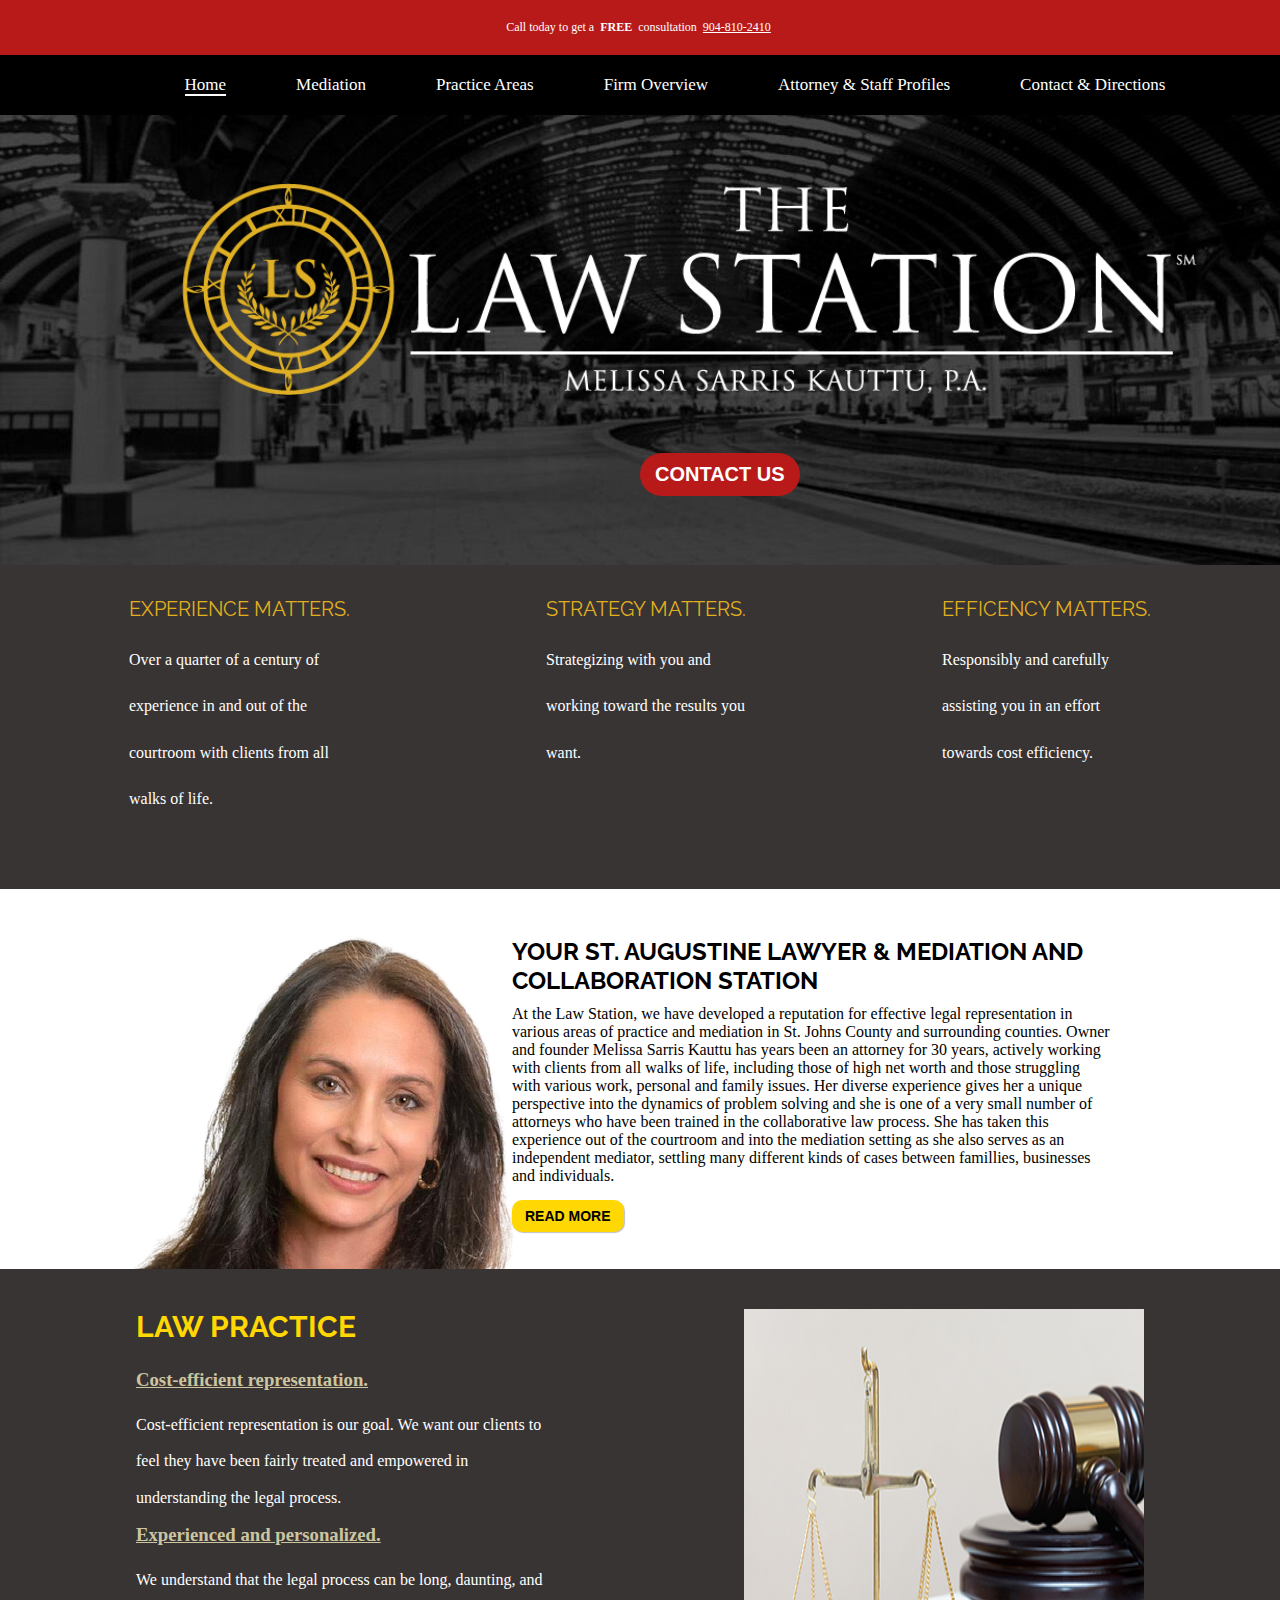
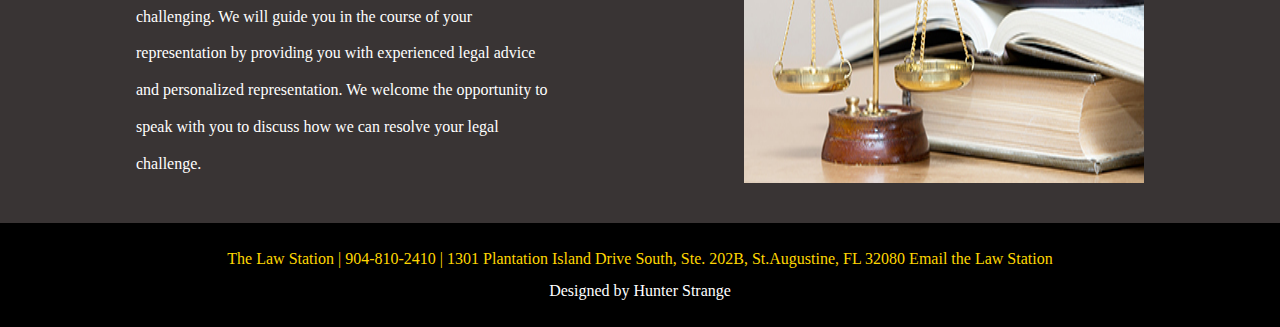
==== index.html @ b2b3263a "add items" ====
<!DOCTYPE html>
<html lang="en">
<head>
    <meta charset="UTF-8">
    <meta http-equiv="X-UA-Compatible" content="IE=edge">
    <meta name="viewport" content="width=device-width, initial-scale=1.0">
    <link rel="shortcut icon" type="image/png" href="images/logo-small.png">
    <link rel="stylesheet" href="style.css">
    <title>The Law Station | St.Augustine Lawyer</title>
</head>
<body>

    <header>
        <div class="top-message">
            <p>Call today to get a <span class="free">FREE</span> consultation <a href="tel:904-810-2410" class="number">904-810-2410</a></p>
        </div>
        <div class="toggle"></div>
        <nav class="nav-bar">
            <ul>
                <li><a href="index.html" class="active">Home</a></li>
                <li><a href="mediation.html">Mediation</a></li>
                <li class="dropdown">
                    <a href="#javascript:void(0)" class="dropbtn">Practice Areas</a>
                    <div class="dropdown-content">
                        <a href="practice-areas/business.html">Business, Estate Planning & Probate
                        </a>
                        <a href="practice-areas/collaborative.html">Collaborative Law
                        </a>
                        <a href="practice-areas/family.html">Family Law
                        </a>
                        <a href="practice-areas/criminal.html">Criminal Defense 
                        </a>
                        <a href="practice-areas/personal.html">Personal Injury
    
                        </a>
                        <a href="practice-areas/contract.html">Contracts
                        </a>
                    </div>
                </li>
                <li><a href="firm.html">Firm Overview</a></li>
                <li><a href="staff.html">Attorney & Staff Profiles</a></li>
                <li><a href="contact.html">Contact & Directions </a></li>
            </ul>
        </nav>
    </header>

    <section class="hero-section">
        <img src="images/law-sign.png" alt="Made logo" class="main-head">
        <img src="images/subpage-header.png" alt="" class="sub-head">
        <a href="contact.html" class="btn">Contact Us</a>
    </section>

    <section class="hero-cards">
        <div class="card">
            <h2>Experience matters.</h2>
            <p>Over a quarter of a century of experience in and out of the courtroom with clients from all walks of life.
            </p>
        </div>
        <div class="card">
            <h2>Strategy matters.</h2>
            <p>Strategizing with you and working toward the results you want.
            </p>
        </div>
        <div class="card">
            <h2>Efficency matters.</h2>
            <p>Responsibly and carefully assisting you in an effort towards cost efficiency.
            </p>
        </div>
    </section>

    <section class="law-about">
        <img src="images/profile.png" alt="Her profile imgage" class="law-about-img">
        <div class="law-info">
            <h2>Your St. Augustine Lawyer &  
                Mediation and collaboration Station</h2>
            <p>At the Law Station, we have developed a reputation for effective legal representation in various areas of practice and mediation in St. Johns County and surrounding counties. Owner and founder Melissa Sarris Kauttu has years been an attorney for 30 years, actively working with clients from all walks of life, including those of high net worth and those struggling with various work, personal and family issues. Her diverse experience gives her a unique perspective into the dynamics of problem solving and she is one of a very small number of attorneys who have been trained in the collaborative law process. She has taken this experience out of the courtroom and into the mediation setting as she also serves as an independent mediator, settling many different kinds of cases between famillies, businesses and individuals. </p>
            <a href="staff.html" class="more-info">Read More</a>
        </div>
    </section>

    <section class="law-practice-final">
        <div class="law-practices">
            <h2>Law Practice</h2>
            <h3>Cost-efficient representation.</h3>
            <p>Cost-efficient representation is our goal. We want our clients to feel they have been fairly treated and empowered in understanding the legal process.
            </p>
            <h3>Experienced and personalized.</h3>
            <p>We understand that the legal process can be long, daunting, and challenging. We will guide you in the course of your representation by providing you with experienced legal advice and personalized representation. 
                We welcome the opportunity to speak with you to discuss how we can resolve your legal challenge.</p>
        </div>
        <img src="images/law-practice-img.jpg" alt="stratgy img" class="law-practice-img">      
    </section>

    <footer>
        <p class="footer-first">
            The Law Station | 904-810-2410 | 1301 Plantation Island Drive South, Ste. 202B, St.Augustine, FL 32080 Email the Law Station
        </p>
        <p class="footer-last">
            Designed by Hunter Strange
        </p>
    </footer>

    <script src="script.js"></script>

</body>
</html>
---- style.css ----
/* Global items */

@import url('https://fonts.googleapis.com/css2?family=Raleway:wght@300&display=swap');

*{
    margin: 0;
    padding: 0;
    box-sizing: border-box;
}



/* Top message */



header .top-message{
    width: 100%;
    background:#B81A1A;
    color: #fff;
    text-align:center;
    font-family: 'Roboto';
    font-size: 12px;
    padding: 20px 0;
}



header .top-message .free{
    font-weight: 900;
    text-transform: uppercase;
    margin: 0 3px;
}

header .top-message .number{
    text-decoration: underline;
    margin: 0 3px;
    cursor: pointer;
    color: #fff;
}

/* Sub heading title */

.sub-heading{
    width: 100%;
    background: url('images/header-background-small-1024x198.jpg');
    height: 20px 0;
    
}

.sub-heading img{
    max-width: 900px;
    position: relative;
    left: 19%;
}




/*Navbar */

/* text-align center doesn't work for ul when flex is already there, use justify-content: center; instead */

.nav-bar{
    padding: 20px 0;
    background: #000;
    width: 100%;
    font-family: 'Roboto';
    font-size: 17px;
}

.nav-bar ul{
    display: flex;
    justify-content: center;

}

.nav-bar li{
    list-style: none;
    margin-left: 70px;
}

.nav-bar a{
    text-decoration: none;
    color: #fff;
    font-weight: 400;
}

.nav-bar a:hover, .nav-bar .active{
    border-bottom: 2px solid #fff;
}


.dropbtn {
    color: white;
    text-align: center;
    text-decoration: none;
}

.center li a:hover, .dropdown:hover .dropbtn{
    color: white;
}

li.dropdown{
    display: inline-block;
}

.dropdown-content {
    display: none;
    position: absolute;
    background-color: #000;
    min-width: 160px;
    box-shadow: 0px 8px 16px 0px rgba(0, 0, 0, 0.2);
    z-index: 1;
}

.dropdown-content a{
    color: #fff;
    padding: 12px 30px;
    text-decoration: none;
    display: block;
    text-align: left;
}

.dropdown-content a:hover {
    background-color: #333;
}

.dropdown:hover .dropdown-content{
    display: block;
}



/* Hero Section */

.hero-section{
    height: 450px;
    width: 100%;
    background: url('images/header-background.jpg');
    background-repeat: none;
    position: relative;
}
.hero-section img{
    position: absolute;
    top: 15%;
    left: 14%;
}

.hero-section .sub-head{
    display: none;
}


.hero-section .btn{
    position: absolute;
    top: 75%;
    left: 50%;
    text-decoration: none;
    background: #B81A1A;
    border-radius: 50px;
    color: #fff;
    text-transform: uppercase;
    font-weight: bold;
    text-align: center;
    padding: 10px 15px;
    font-family: Arial, Helvetica, sans-serif;
    font-size: 20px;

}


.hero-section .btn:hover{
    background: #ff0000;

}

/* Find the right font later */


/* Grid Cards */

.hero-cards{
    display: grid;
    grid-template-columns: repeat(3, 1fr);
    height: 324px;
    background: #393434;
    display: flex;
    justify-content: center;
    gap: 100px;
}

.hero-cards .card{
    margin: 1rem 3rem;
}

.hero-cards .card h2{
    margin: 1rem 0rem;
    color: #E0B01E;
    text-transform: uppercase;
    font-size: 20px;
    font-weight: 400;
    font-family: 'Raleway', sans-serif;

}

.hero-cards .card p{
    color: #fff;
    font-size: 16px;
    line-height: 2.9rem;
    max-width: 200px;

}

.hero-section .main-head{
    width: 80%;
}


/* About Section */

.law-about{
    display: flex;
    height: 380px;
    position: relative;
    z-index: 2;
    
}

.law-about-img{
    position: absolute;
    z-index: -1;
    left: 10%;

}


.law-about p{
    max-width: 600px;
}


.law-about .law-info{
    position: absolute;
    left: 40%;
    top: 10%;

}

.law-about .law-info h2{
    margin: 10px 0;
    font-family: 'Raleway', sans-serif;
    text-transform: uppercase;
    max-width: 600px;

    
}

.law-about .law-info a span{
    font-weight: bold;
    text-transform: uppercase;

}

.law-about .law-info .more-info{
    position: absolute;
    bottom: -47px;
    text-decoration: none;
    text-transform: uppercase;
    font-weight: bold;
    background-color: #FFD702;
    color: #000;
    padding: 8px 13px;
    font-family: Arial, Helvetica, sans-serif;
    border-radius: 10px;
    box-shadow: 1px 1px 1px rgba(0, 0, 0, 0.25);
    font-size: 14px;
    


}



.law-about .law-info .more-info:hover{
    background-color: #ffe75e;
}



/* Law Practice section */

.law-practice-final{
    background: #393434;
    display: flex;
    justify-content: center;
    padding: 40px;
    position: relative;
    z-index: 2;

}

.law-practice-final div, .law-practice-final img{
    margin: 0 6rem;
}

.law-practice-final img{
    width: 100%;
}

.law-practice-final h2{
    color: #FFD702;
    font-size: 30px;
    text-transform: uppercase;
    margin-bottom: 1rem;
    font-family: 'Raleway', sans-serif;
}

.law-practice-final .law-practices{
    line-height: 2.3rem;
    max-width: 700px;
    margin-right: 6rem;
}

.law-practice-final .law-practices h3{
    color: #CCC5A0;
    text-decoration: underline;
    margin-bottom: 0.5rem;
    
}


.law-practice-final .law-practices p{
    color: #fff;
    margin-top: 0.5rem;
}

/* Footer */

footer{
    background: #000;
    text-align: center;
    padding: 20px;
}

footer p{
    line-height: 2rem;
}

footer .footer-first{
    color:#FFD702;
}

footer .footer-last{
    color:#fff;
}



/* Mediation page */

.logo-sub-head{
    background: url('images/header-background-small-1024x198.jpg');
    position: relative;
    height: 77px;
}

.logo-sub-head img{
    position: absolute;
    left: 20%;
    margin: 5px 0;
    
}

.page-title{
    background-color:  #393434;
    color: #CCC5A0;
    text-transform: uppercase;
    height: 69px;
    display: flex;
    align-items: center;
    position: relative;
}

.page-title h1{
    position: absolute;
    left: 20%;
}

.container{
    max-width: 900px;
    position: relative;
    left: 19%;
}

.main-content{
    display: flex;
}

.main-content .col-1, .main-content .col-2{
    margin: 0 1rem;
}

.main-content .col-1{
    flex-basis: 35%;
    margin-top: 1rem;

}


.main-content .col-1 h2, .main-content .col-1 p, .main-content .col-1 h2, .main-content .col-1 ul{
    margin-top: 2rem;
    line-height: 1.5rem;
}


.main-content .col-1 h2{
    text-transform: uppercase;
    font-family: 'Raleway', sans-serif;
}

.main-content .col-2{
    flex-basis: 35%;
    margin-top: 3rem;
    margin-left: 4rem;
}

.col-2 p{
    text-align: center;
    margin: 1rem 0;
}

.col-2 .lawyer-family-img{
    width: 400px;
    height: 372px;
    margin-top: 2rem;
}



.when-mediate h2{
    text-align: center;
    margin: 4rem 0;
    font-size: 30px;
    text-transform: uppercase;
    font-family: 'Raleway', sans-serif;

}

.when-mediate p, .when-mediate h3{
    margin-top: 2rem;
    width: 90%;
}

.when-mediate h3{
    color: #615F5F;
    font-family: 'Roboto';
    text-transform: uppercase;


}

.when-mediate p:nth-child(2){
    margin-bottom: 3rem;
}

.office-img{
    width: 300px;
    height: 200px;
    top: 10%;
    position: absolute;
    right: 30%;
}

.col-2 img{
    width: 100%;
}


.main-content .contact-info{
    border-bottom: 1px solid #393434;
    border-top: 1px solid #393434;
    text-transform: uppercase;
    margin: 1rem 0;
    padding: 0.5rem 0;
}

.main-content .contact-info a{
    text-decoration: underline;
    cursor: pointer;
}


.main-content ul{
    margin-bottom: 2rem;
}

.conference{
    background: #393434;
    color: #fff;
    position: relative;
    height: 500px;
}

.conference .sub-p{
    position: absolute;
    margin-top: 7rem;
    color: #CCC5A0;
    text-transform: uppercase;
}

.conference .info{
    position: absolute;
    left: 0%;
    max-width: 500px;
    margin-top: 9rem;
    line-height: 1.5rem;
}

.conference img{
    position: absolute;
    top: 15%;
    left: 55%;
}

.conference h2{
    position: absolute;
    top: 50%;
    left: 0%;
    margin-top: 4rem;
    font-family: 'Raleway', sans-serif;
}


/* Firm page */

.firm-content{
    display: flex;
    
}

.firm-content p{
    line-height: 1.5rem;
    margin: 3rem 0;
}

.firm-content ul{
    line-height: 1.5rem;
}

.firm-content img{
    width: 400px;
    height: 302px;
    margin: 3rem 0;
    margin-left: 3rem;
}


/* Staff page */

.staff-content{
    display: flex;
    position: relative;
}

.staff-content .first-profile{
    border-radius: 50%;
}

.staff-content h3, .staff-content img{
    margin-top: 3rem;
}

.staff-content .firm-col-1{
    margin-left: 1rem;
}

.staff-content h3{
    font-size: 24px;
    margin-left: 4rem;
    font-family: 'Raleway', sans-serif;
}

.staff-content p{
    margin: 1.5rem 0;
    margin-left: 4rem;
}

.staff-content .second-profile{
    margin-top: 27rem;
}


/* Contact page */

.contact-content{
    display: flex;
    margin-top: 3rem;
}

.contact-content form{
    background-color: #393434;
    color: #fff;
    display: flex;
    flex-direction: column;
    padding: 0.8rem 2rem;
    border-radius: 20px;
    margin: 2.5rem 0;


}

.contact-content form input, .contact-content form textarea{
    border: none;
    outline: none;
    border-radius: 15px;
    padding-left: 0.3rem;

}

.contact-content form textarea{
    margin-bottom: 0.3rem;
    padding-top: 0.3rem;
}

.contact-content form input{
    width: 324px;
    height: 37px;
    margin: 0.3rem;
}


.contact-content form label {
    font-size: 14px;
    line-height: 16px;
    letter-spacing: 0.13em;
    margin: 0.5rem;
}

.contact-content form p{
    font-weight: bold;
    text-transform: uppercase;
    text-align: center;
    font-size: 41px;
    padding: 1rem;

}

.contact-content form .btn{
    text-align: center;
    display: block;
    text-decoration: none;
    text-transform: uppercase;
    background: #FFD702;
    color: #000;
    border-radius: 15px;
    margin: 0.5rem;
    padding: 10px;
    font-weight: bold;
    cursor: pointer;
   
    

}


.contact-content form .btn:hover{
    background: #ffe75e;
}

.contact-content iframe{
    width: 350px;
    height: 350px;
    margin-bottom: 2rem;
}

.contact-col-2{
    margin-left: 4rem;
    
}

.contact-col-2 span{
    font-weight: bold;
    text-transform: uppercase;
}

.contact-col-1 h2, .contact-col-2 h2{
    text-transform: uppercase;
    font-family: 'Raleway', sans-serif;
}

.contact-col-2 p{
    margin: 1.5rem 0;
}

.contact-col-1 .contact-p{
    margin: 1.5rem 0;
}

.contact-col-2 .quote{
    color: #615F5F;
    font-style: italic;
}

/* Business page */

.page-title{
    word-spacing: 5px;
}

.page-title span{
    text-decoration: underline;
}

.business-content{
    display: flex;
    margin-top: 3rem;
}

.business-content h2{
    text-transform: uppercase;
    font-family: 'Raleway', sans-serif;
}

.business-content p{
    margin: 1.5rem 0;
    margin-right: 1.5rem;
 
}

.business-content img{
    margin-left: 1rem;
}

/* Family page */

.family-content{
    display: flex;
    margin-top: 3rem;
}

.family-content p{
    margin: 1.5rem 0;
    margin-right: 2.2rem;
 
}

.family-content img{
    width: 100%;
 
}

/* Criminal page */

.criminal-info h2{
    margin-top: 3rem;
    font-family: 'Raleway', sans-serif;
}

.criminal-warrent h2, .criminal-info h2{
    text-transform: uppercase;
    font-family: 'Raleway', sans-serif;
}

.criminal-info p{
    margin: 1.5rem 0;
    line-height: 1.5rem
}

.criminal-places{
    display: flex;
}


.criminal-places .st-johns, .criminal-places .Department, .criminal-places .Putnam{
    margin: 0 2.5rem;
    margin-top: 1.5rem;
}

.criminal-warrent h2, .criminal-warrent p{
    margin: 1.5rem 0;
}

.criminal-warrent li{
    margin: 1.5rem 0;
}

.criminal-places p span{
    font-style: italic;
}


/* Personal injury page */

.personal{
    display: flex;
    margin-top: 3rem;
}

.personal p:nth-child(2){
    margin: 1.5rem 0;
}

.personal .personal-col-1 p{
    margin-right: 2.2rem;
}

/*Contract page */

.contract-content{
    display: flex;
    margin-top: 3rem;

}

.contract-content img{
    width: 350px;
    height: 350px;
}


.contract-content h2{
    text-transform: uppercase;
    font-family: 'Raleway', sans-serif;
}

.contract-content p{
    margin-top: 1.5rem;
    line-height: 1.5rem;
    margin-bottom: 1.5rem;
}

.contract-content p{
    margin-right: 2.9rem;
}


/* Media Queries */


@media(max-width: 1250px){
    .firm-content p{
        font-size: 14px;
        line-height: 2.0rem;
    }

    
    .firm-content img{
        width: 200px;
        height: 150px;
        margin: 2rem 0;
        margin-left: 2rem;
    }

    .nav-bar li{
        list-style: none;
        margin-left: 35px;
    }

    .firm-content p{
        max-width: 400px;
    }

    .law-practice-final img{
        width: 400px;
        height: 350px;
        display: flex;
        align-self: center;
    }

    .law-practice-final .law-practices p{
        line-height: 1.5rem;
        max-width: 900px;
        margin-right: 0rem;
        text-align: left;
        margin-top: 1.5rem;
    }

    .law-practice-final .law-practices h3{
        margin-top: 1.5rem;
    }

    .law-practice-final div, .law-practice-final img{
        margin: 0 1rem;
    }

    .conference{
        background: #393434;
        color: #fff;
        position: relative;
        height: 500px;
    }
    
    .conference .sub-p{
        position: absolute;
        margin-top: 2rem;
        color: #CCC5A0;
        text-transform: uppercase;
    }
    
    .conference .info{
        position: absolute;
        left: 0%;
        max-width: 400px;
        margin-top: 1rem;
        line-height: 1.5rem;
    }

    .conference img{
        position: absolute;
        top: 50%;
        left: 45%;
        width: 300px;
        height: 300px;
    }


}


@media(max-width:1150px){
    .law-about{
        height: 800px;
        
    }

    
    .law-about-img{
        position: absolute;
        z-index: -1;
        left: 10%;
        bottom: -22%;

    }

    .law-about p{
        max-width: 600px;
    }

    .law-about .law-info{
        position: absolute;
        left: 15%;
        top: 10%;
        line-height: 1.3rem;
    
    }

    .law-about .law-info h2{
        line-height: 1.7rem;
    
    }

    .container{
        position: relative;
        left: 12%;
        margin: 1rem 1.5rem;
        max-width: 700px;
    }

    
}


@media(max-width: 1000px){

    .hero-cards{
        flex-wrap: wrap;
        gap: 0px;
    }

    .hero-cards .card{
        margin: 1rem 2.5rem;
    }

    .nav-bar li{
        list-style: none;
        margin-left: 50px;
    }

    .firm-content p{
        max-width: 400px;
    }

    .criminal-places{
        display: flex;
        flex-wrap: wrap;
    }


    .container{
        position: relative;
        left: 10%;
        margin: 1rem 1.5rem;
        max-width: 700px;
    }


    
    

    



    
}





@media(max-width: 900px){
    

    .hero-cards{
        flex-wrap: wrap;
        height: 550px;
        gap: 0px;
    }

    .nav-bar li{
        list-style: none;
        margin-left: 45px;
    }

    .col-2 .lawyer-family-img{
        display: none;
    }

    .law-about p{
        margin: 0 1rem;
    }

    .container{
        position: relative;
        left: 0%;
        margin: 1rem 1.5rem;
        max-width: 700px;
    }

    .conference{
        background: #393434;
        color: #fff;
        position: relative;
        height: 11100px;
    }
    



    


   
    
}



@media(max-width: 800px){
    .law-practice-final{
        display: flex;
        flex-direction: column;
        
    
    }

    header .top-message{
        position: relative;
        z-index: 3;
    }

    

    .law-practice-final .law-practices{
        line-height: 2.3rem;
        max-width: 700px;
        margin-right: 0rem;
        text-align: center;
    }


    .law-about{
        display: flex;
        flex-direction: column;
        text-align: center;
        height: 750px;
        
    }

    .law-about-img{
        position: absolute;
        z-index: -1;
        bottom: -25%;
        left: 4%;
    
    }

    .law-about .law-info{
        position: absolute;
        left: 0%;
        top: 5%;
        font-size: 14px;
        margin: 0 1.5rem;
    
    }

    



    .law-about .law-info .more-info{
        display: inline-block;
        position: absolute;
        bottom: -47px;
        left:0%;
        width: 100%;
    }

    .law-about .law-info .link{
        display: none;
    }

    .hero-section img{
        display: none;
    }

    .hero-cards{
        height: 700px;
        text-align: center;
    }

    .hero-cards .card{
        margin: 1rem 2rem;
    }

    .hero-section{
        height: 190px;
        background: url('images/header-background-small-1024x198.jpg');
        background-repeat: none;
        position: relative;
    }


    .hero-section .btn{
        top: 70%;
        left: 35%;
        padding: 5px 10px;
        font-family: Arial, Helvetica, sans-serif;
        font-size: 14px;
        
        
        
    }

    .hero-section .sub-head{
        display: flex;
        position: absolute;
        top: 37%;
        width: 90%;
        left: 30px;
        padding: 0 1rem;
    }

    .hero-section .main-head{
        display: none;
    }


    .nav-bar{
        display: none;
    }

    .nav-bar.active{
        position: fixed;
        top: 0;
        left: 0;
        width: 100%;
        height: 100%;
        background: #fff;
        display: flex;
        justify-content: center;
        align-items: center;
        flex-direction: column;
        z-index: 3;


    }
    

    .nav-bar.active {
        position: fixed;
        top: 0;
        left: 0;
        width: 100%;
        height: 100%;
        background: #0c1818;;
        justify-content: center;
        align-items: center;
        flex-direction: column;

    }

    .toggle{
        position: fixed;
        top: 8px;
        right: 20px;
        width: 40px;
        height: 40px;
        background: #0169b2 url(images/menu.png);
        background-size: 30px;
        background-repeat: no-repeat;
        background-position: center;
        cursor: pointer;
        z-index: 1000;
        border-radius: 2px;
    }

    /* .active needs to stick to the toggle*/

    .toggle.active{
        background: #0169b2 url(images/close.png);
        background-size: 25px;
        background-repeat: no-repeat;
        background-position: center;
    }

    .nav-bar ul{
        display: flex;
        flex-direction: column;
        text-align: center;
    
    }

    .nav-bar li{
        margin-top: 50px;
    }

    .law-practice-final img{
        width: 100%;
        margin: 1rem;
    }

    .law-practice-final div, .law-practice-final img{
        margin: 1rem 0rem;
    }

    .when-mediate p, .when-mediate h3{
        text-align: center;
    }

    .page-title{
        text-align: center;
    }
    .main-content{
        display: flex;
        flex-direction: column;
        text-align: center;
    }

    .main-content .col-1, .main-content .col-2{
        margin: 0 0rem;
    }

    .main-content .col-2{
        flex-basis: 100%;
        margin-top: 1rem;
        margin-left: 0rem;
    }

    

    
    .container{
        position: relative;
        left: 0%;
        margin: 0 1.5rem;
        max-width: 700px;
    }

    .logo-sub-head img{
        left: 0%;
        width: 90%;
        bottom: 15%;
        margin: 0 1.5rem;
    }

    .logo-sub-head{
        background: url('images/header-background-small-1024x198.jpg');
        position: relative;
        height: 120px;
    }

    .page-title h1{
        position: absolute;
        left: 5%;
        margin: 0 1.5rem;
        font-size: 22px;
        text-align: center;
    }


    .conference{
        background: #393434;
        color: #fff;
        position: relative;
        height: 740px;
        text-align: center;
    }
    
    .conference .sub-p{
        position: absolute;
        margin-top: 7rem;
        margin-left: 7rem;
        margin-right: 4rem;
        color: #CCC5A0;
        text-transform: uppercase;
    }
    
    .conference .info{
        position: absolute;
        left: 0%;
        max-width: 500px;
        margin-top: 9rem;
        line-height: 1.5rem;
    }
    
    .conference img{
        position: absolute;
        top:  67%;
        left: 20%;
    }
    
    .conference h2{
        position: absolute;
        top: 50%;
        left: 28%;
        margin-top: 4rem;
    }

    .firm-content{
        display: flex;
        flex-direction: column;
        text-align: center;
    }

        
   

    ul li{
        list-style: none;
        margin: 3rem 0;
    }


    .firm-content img{
        width: 250px;
        height: 200px;
        margin: 2rem 0;
        margin-left: 0rem;
    }

    .firm-content p{
        max-width: 700px;
    }


    
    .staff-content{
        display: flex;
        flex-direction: column;
    }

    .staff-content p{
        margin: 2rem 0;
        margin-left: 0rem;
        max-width: 600px;
    }

    .staff-content .second-profile{
        margin-top: 0rem;
        bottom: 0;
    }

    .second-profile{
        position: absolute;
        left: 0;
    }

    .staff-content{
        height:1350px;
    }

    .conference .info{
        position: absolute;
        left: 0%;
        max-width: 900px;
        margin-top: 9rem;
        line-height: 1.5rem;
    }

    .contact-content{
        display: flex;
        flex-direction: column;
    }

    .contact-col-1 h2{
        margin-top: 1.2rem;
    }

    .contact-content form input{
        width: 600px;
        height: 37px;
        margin: 0.3rem;
    }

    .business-content{
        display: flex;
        flex-direction: column;
        text-align: center;
        margin-top: 2rem;
    }

    .family-content{
        display: flex;
        flex-direction: column;
    }

    .family-content p{
        margin: 1.5rem 0;
        margin-right: 0rem;
     
    }

    .criminal-warrent, .criminal-info{
        text-align: center;
    }

    .criminal-places{
        display: flex;
        justify-content: center;
    }

    .personal{
        margin-top: 2.5rem;
        text-align: center;
        flex-direction: column;
    }

    .personal img{
        width: 100%;
    }
    
    .personal .personal-col-1 p{
        margin-right: 0;
    }

    .contract-content{
        display: flex;
        flex-direction: column;
        text-align: center;
        margin-top: 2.2rem;
    
    }

    .contract-content p{
        margin-right: 0rem;
    }

    .sub-heading img{
        position: relative;
        left: 0%;
        max-width: 900px;
    }

    .law-about .law-info{
        position: absolute;
        left: 0%;
        top: 0%;
        line-height: 1.3rem;
        margin: 1rem;
    
    }

    .staff-content p{
        margin: 1.5rem 0.5rem;
        margin-left: 0rem;
        text-align: center;
        
    }

    .staff-content .first-profile{
        position: relative;
        left: 25%;
    }

    .staff-content h3{
        font-size: 24px;
        margin-left: 0rem;
        display: flex;
        justify-content: center;
        
    }


    .staff-content .second-profile{
        left: 25%;

    }

    .contract-content p{
        max-width: 900px;
    }



    

   

}

@media(max-width:750px){
    .contact-content form input{
        width: 550px;
        height: 37px;
        margin: 0.3rem;
    }
}


@media(max-width:700px){
    .contact-content form input{
        width: 500px;
        height: 37px;
        margin: 0.3rem;
    }
}


@media(max-width:650px){
    .contact-content form input{
        width: 450px;
        height: 37px;
        margin: 0.3rem;
    }
}






@media(max-width: 600px){

    .hero-cards{
        height: 800px;
        text-align: center;
    }

    .law-about-img{
        width: 80%;
    
    }

    .law-about-img{
        position: absolute;
        z-index: -1;
        bottom: -18%;
        left: 4%;
    
    }

    .staff-content{
        height:1555px;
    }

    .sub-heading img{
        position: relative;
        left: 0%;
        margin: 0 1.5rem;
        max-width: 400px;
    }

    .contact-content form input{
        width: 400px;
        height: 37px;
        margin: 0.3rem;
    }


    
   

}

@media(max-width:550px){
    .contact-content form input{
        width: 350px;
        height: 37px;
        margin: 0.3rem;
    }
    

}


@media(max-width:500px){
    .contact-content form input{
        width: 300px;
        height: 37px;
        margin: 0.3rem;
    }


}



@media(max-width: 400px){
    header .top-message{
        font-size: 8px;
    }

    
    .law-about-img{
        position: absolute;
        z-index: -1;
        bottom: -15%;
        left: 4%;
    
    }

    .contact-content form input{
        width: 250px;
        height: 37px;
        margin: 0.3rem;
    }



}

@media(max-width: 350px){
    header .top-message{
        font-size: 5px;
    }

    .contact-content form input{
        width: 200px;
        height: 37px;
        margin: 0.3rem;
    }

}


@media(max-width: 250px){
   

    .contact-content form input{
        width: 150px;
        height: 37px;
        margin: 0.3rem;
    }

}
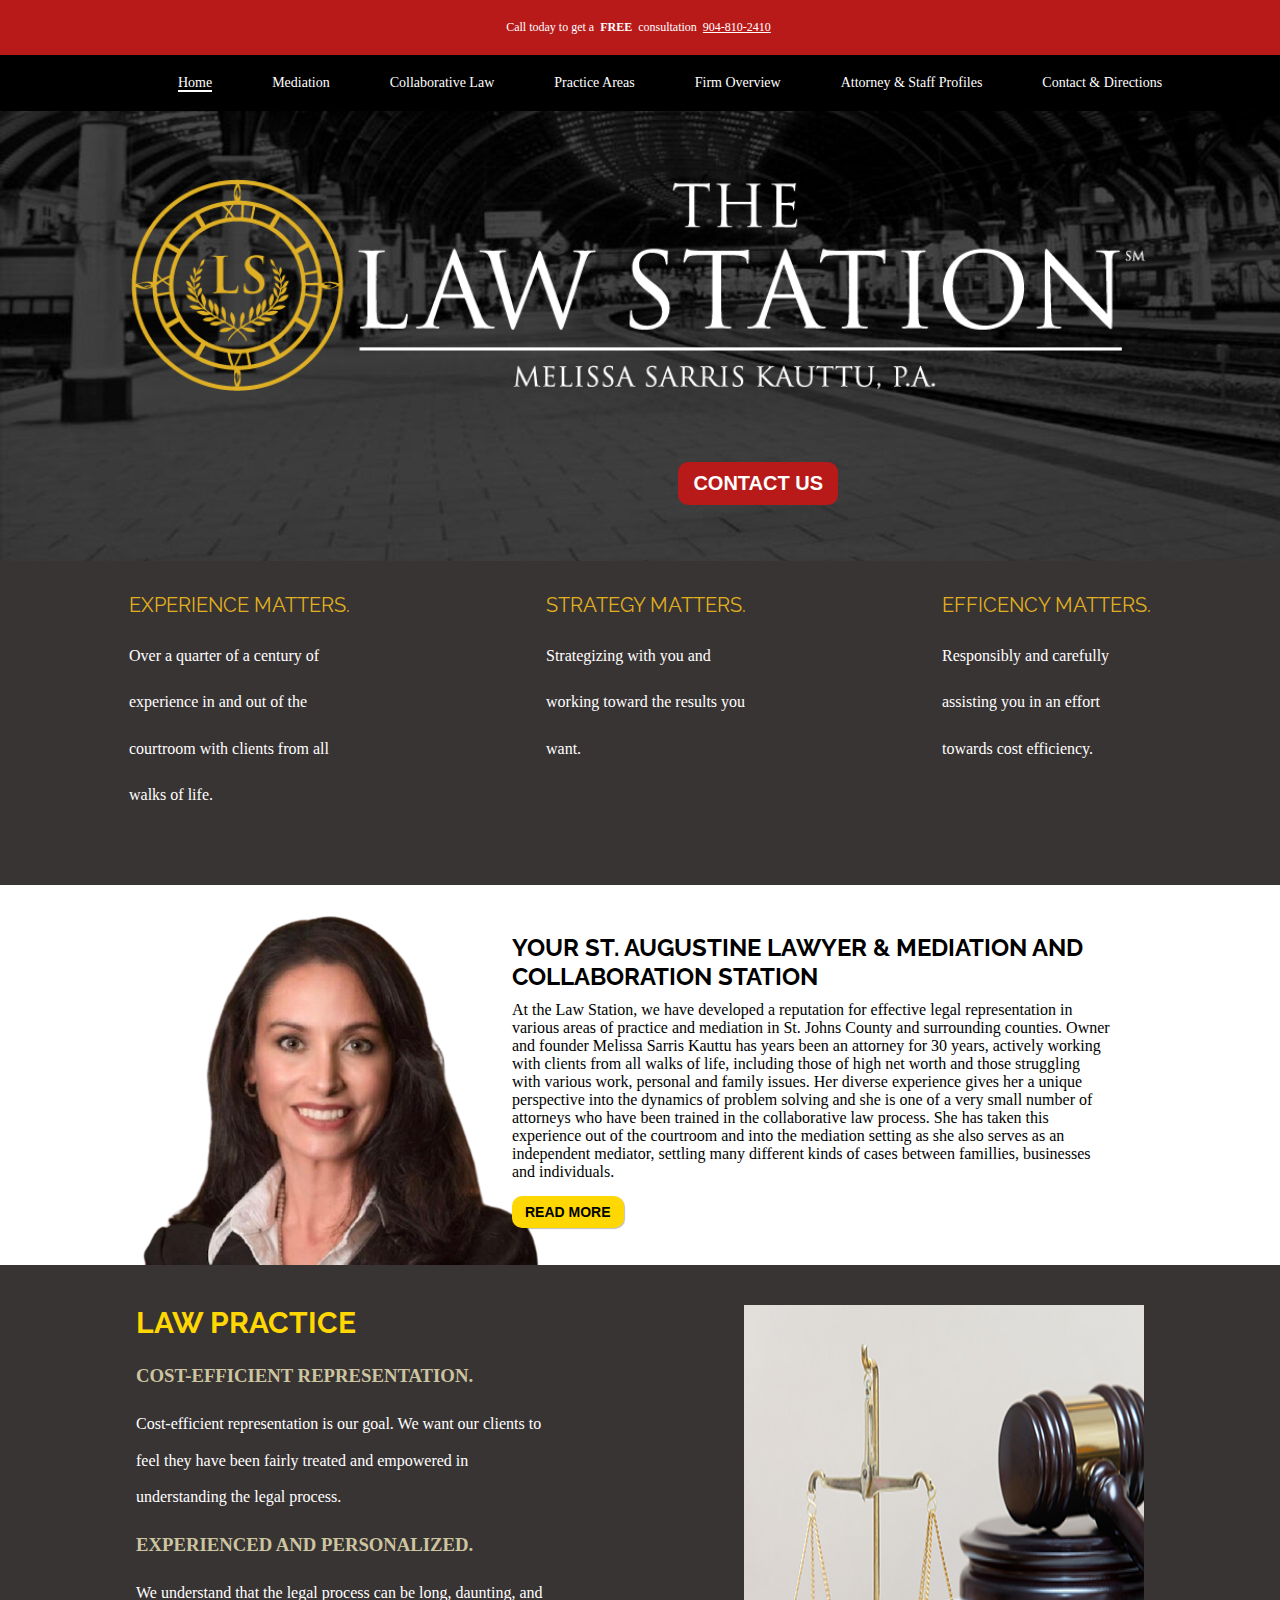
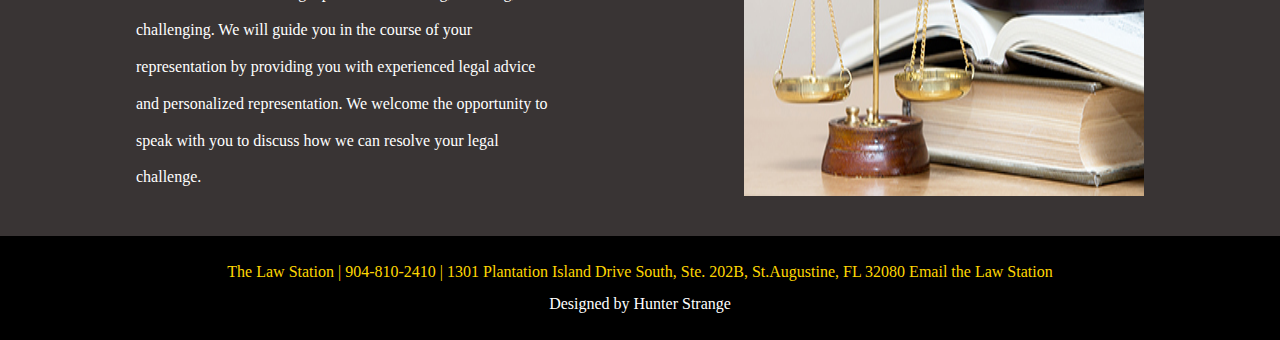
==== commit 91c1d707: "added items" ====
--- a/index.html
+++ b/index.html
@@ -19,12 +19,11 @@
             <ul>
                 <li><a href="index.html" class="active">Home</a></li>
                 <li><a href="mediation.html">Mediation</a></li>
+                <li><a href="collaborative.html">Collaborative Law</a></li>
                 <li class="dropdown">
                     <a href="#javascript:void(0)" class="dropbtn">Practice Areas</a>
                     <div class="dropdown-content">
                         <a href="practice-areas/business.html">Business, Estate Planning & Probate
-                        </a>
-                        <a href="practice-areas/collaborative.html">Collaborative Law
                         </a>
                         <a href="practice-areas/family.html">Family Law
                         </a>
@@ -69,7 +68,7 @@
     </section>
 
     <section class="law-about">
-        <img src="images/profile.png" alt="Her profile imgage" class="law-about-img">
+        <img src="images/home-img.png" alt="Her profile imgage" class="law-about-img">
         <div class="law-info">
             <h2>Your St. Augustine Lawyer &  
                 Mediation and collaboration Station</h2>
--- a/style.css
+++ b/style.css
@@ -7,6 +7,8 @@
     padding: 0;
     box-sizing: border-box;
 }
+
+
 
 
 
@@ -57,6 +59,7 @@
 
 
 
+
 /*Navbar */
 
 /* text-align center doesn't work for ul when flex is already there, use justify-content: center; instead */
@@ -66,7 +69,7 @@
     background: #000;
     width: 100%;
     font-family: 'Roboto';
-    font-size: 17px;
+    font-size: 14px;
 }
 
 .nav-bar ul{
@@ -77,7 +80,7 @@
 
 .nav-bar li{
     list-style: none;
-    margin-left: 70px;
+    margin-left: 60px;
 }
 
 .nav-bar a{
@@ -140,11 +143,12 @@
     background: url('images/header-background.jpg');
     background-repeat: none;
     position: relative;
+    background-attachment: fixed;
 }
 .hero-section img{
     position: absolute;
     top: 15%;
-    left: 14%;
+    left: 10%;
 }
 
 .hero-section .sub-head{
@@ -154,11 +158,11 @@
 
 .hero-section .btn{
     position: absolute;
-    top: 75%;
-    left: 50%;
+    top: 78%;
+    left: 53%;
     text-decoration: none;
     background: #B81A1A;
-    border-radius: 50px;
+    border-radius: 10px;
     color: #fff;
     text-transform: uppercase;
     font-weight: bold;
@@ -166,6 +170,7 @@
     padding: 10px 15px;
     font-family: Arial, Helvetica, sans-serif;
     font-size: 20px;
+    display: inline-block;
 
 }
 
@@ -230,7 +235,7 @@
 .law-about-img{
     position: absolute;
     z-index: -1;
-    left: 10%;
+    left: 5%;
 
 }
 
@@ -324,8 +329,8 @@
 
 .law-practice-final .law-practices h3{
     color: #CCC5A0;
-    text-decoration: underline;
-    margin-bottom: 0.5rem;
+    margin: 0.7rem 0;
+    text-transform: uppercase;
     
 }
 
@@ -380,11 +385,13 @@
     display: flex;
     align-items: center;
     position: relative;
+    
 }
 
 .page-title h1{
     position: absolute;
     left: 20%;
+    padding: 1rem 0;
 }
 
 .container{
@@ -464,31 +471,14 @@
     margin-bottom: 3rem;
 }
 
-.office-img{
-    width: 300px;
-    height: 200px;
-    top: 10%;
-    position: absolute;
-    right: 30%;
-}
+
 
 .col-2 img{
     width: 100%;
 }
 
 
-.main-content .contact-info{
-    border-bottom: 1px solid #393434;
-    border-top: 1px solid #393434;
-    text-transform: uppercase;
-    margin: 1rem 0;
-    padding: 0.5rem 0;
-}
-
-.main-content .contact-info a{
-    text-decoration: underline;
-    cursor: pointer;
-}
+
 
 
 .main-content ul{
@@ -497,39 +487,84 @@
 
 .conference{
     background: #393434;
+    display: flex;
+    align-items: center;
+    padding: 1rem 0;
+    
+}
+
+.conference h2, .conference p{
+    margin: 0.8rem 0;
+}
+
+.conference-title .sub-p{
+    color: #CCC5A0;
+    text-transform: uppercase;
+    margin: 1rem;
+}
+
+.conference h2{
+    color: #FFD702;
+    text-transform: uppercase;
+    font-family: 'Raleway', sans-serif;
+    margin: 1rem;
+}
+
+.conference .conference-info{
     color: #fff;
-    position: relative;
-    height: 500px;
-}
-
-.conference .sub-p{
-    position: absolute;
-    margin-top: 7rem;
-    color: #CCC5A0;
-    text-transform: uppercase;
-}
-
-.conference .info{
-    position: absolute;
-    left: 0%;
+    line-height: 1.3rem;
+    margin: 1rem;
+}
+
+.conference p{
     max-width: 500px;
-    margin-top: 9rem;
-    line-height: 1.5rem;
-}
-
-.conference img{
-    position: absolute;
-    top: 15%;
-    left: 55%;
-}
-
-.conference h2{
-    position: absolute;
-    top: 50%;
-    left: 0%;
-    margin-top: 4rem;
-    font-family: 'Raleway', sans-serif;
-}
+    
+}
+
+
+.office-img{
+    height: 300px;
+    width: 300px;
+    margin: 1.5rem;
+
+} 
+
+
+.another-number-2{
+    color: #0169b2;
+}
+
+/* Conference sub page */
+
+
+.btn-backspace{
+    color: #000;
+    padding: 10px 20px;
+    text-transform: uppercase;
+    background: #FFD702;
+    border-radius: 10px;
+    text-decoration: none;
+    font-family: Arial, Helvetica, sans-serif;
+    font-weight: bold;
+    display: inline-block;
+    margin-top: 2rem;
+
+}
+
+.btn-backspace:hover{
+    background: #ffe75e;
+}
+
+.conf-img-each{
+    height: 350px;
+    width: 350px;
+    margin: 1.5rem;
+    margin-top: 2rem;
+
+} 
+
+
+
 
 
 /* Firm page */
@@ -558,36 +593,33 @@
 
 /* Staff page */
 
-.staff-content{
+.staff-row-1, .staff-row-2{
     display: flex;
-    position: relative;
-}
-
-.staff-content .first-profile{
+    align-items: flex-start;
+    margin-top: 3rem;
+}
+
+.staff-row-1 img, .staff-row-2 img{
+    margin: 1.5rem;
+}
+
+
+.staff-row-1 img{
     border-radius: 50%;
 }
 
-.staff-content h3, .staff-content img{
-    margin-top: 3rem;
-}
-
-.staff-content .firm-col-1{
-    margin-left: 1rem;
-}
-
-.staff-content h3{
-    font-size: 24px;
-    margin-left: 4rem;
+.staff-p{
+    line-height: 1.5rem;
+}
+
+.staff-p .info{
+    margin-top: 1.1rem;
+}
+
+.staff-p h3{
+    text-transform: uppercase;
     font-family: 'Raleway', sans-serif;
-}
-
-.staff-content p{
-    margin: 1.5rem 0;
-    margin-left: 4rem;
-}
-
-.staff-content .second-profile{
-    margin-top: 27rem;
+    margin: 0.9rem 0;
 }
 
 
@@ -604,7 +636,7 @@
     display: flex;
     flex-direction: column;
     padding: 0.8rem 2rem;
-    border-radius: 20px;
+    border-radius: 10px;
     margin: 2.5rem 0;
 
 
@@ -653,7 +685,7 @@
     text-transform: uppercase;
     background: #FFD702;
     color: #000;
-    border-radius: 15px;
+    border-radius: 10px;
     margin: 0.5rem;
     padding: 10px;
     font-weight: bold;
@@ -709,7 +741,7 @@
 }
 
 .page-title span{
-    text-decoration: underline;
+    color: #a0ccb2;
 }
 
 .business-content{
@@ -884,35 +916,7 @@
         margin: 0 1rem;
     }
 
-    .conference{
-        background: #393434;
-        color: #fff;
-        position: relative;
-        height: 500px;
-    }
-    
-    .conference .sub-p{
-        position: absolute;
-        margin-top: 2rem;
-        color: #CCC5A0;
-        text-transform: uppercase;
-    }
-    
-    .conference .info{
-        position: absolute;
-        left: 0%;
-        max-width: 400px;
-        margin-top: 1rem;
-        line-height: 1.5rem;
-    }
-
-    .conference img{
-        position: absolute;
-        top: 50%;
-        left: 45%;
-        width: 300px;
-        height: 300px;
-    }
+   
 
 
 }
@@ -958,6 +962,8 @@
     }
 
     
+
+    
 }
 
 
@@ -1038,17 +1044,19 @@
         max-width: 700px;
     }
 
-    .conference{
-        background: #393434;
-        color: #fff;
-        position: relative;
-        height: 11100px;
-    }
-    
-
-
-
-    
+
+
+    .staff-row-1, .staff-row-2{
+        display: flex;
+        flex-direction: column;
+        text-align: center;
+        margin: 2rem;
+        align-items: center;
+    }
+
+    
+
+
 
 
    
@@ -1068,6 +1076,11 @@
     header .top-message{
         position: relative;
         z-index: 3;
+    }
+
+    .page-size{
+        height: 100px;
+        text-align: left;
     }
 
     
@@ -1139,6 +1152,8 @@
         background: url('images/header-background-small-1024x198.jpg');
         background-repeat: none;
         position: relative;
+        background-attachment: scroll;
+
     }
 
 
@@ -1203,10 +1218,10 @@
 
     .toggle{
         position: fixed;
-        top: 8px;
+        top: 5px;
         right: 20px;
-        width: 40px;
-        height: 40px;
+        width: 39px;
+        height: 39px;
         background: #0169b2 url(images/menu.png);
         background-size: 30px;
         background-repeat: no-repeat;
@@ -1233,7 +1248,7 @@
     }
 
     .nav-bar li{
-        margin-top: 50px;
+        margin-top: 20px;
     }
 
     .law-practice-final img{
@@ -1296,47 +1311,10 @@
         left: 5%;
         margin: 0 1.5rem;
         font-size: 22px;
-        text-align: center;
-    }
-
-
-    .conference{
-        background: #393434;
-        color: #fff;
-        position: relative;
-        height: 740px;
-        text-align: center;
-    }
-    
-    .conference .sub-p{
-        position: absolute;
-        margin-top: 7rem;
-        margin-left: 7rem;
-        margin-right: 4rem;
-        color: #CCC5A0;
-        text-transform: uppercase;
-    }
-    
-    .conference .info{
-        position: absolute;
-        left: 0%;
-        max-width: 500px;
-        margin-top: 9rem;
-        line-height: 1.5rem;
-    }
-    
-    .conference img{
-        position: absolute;
-        top:  67%;
-        left: 20%;
-    }
-    
-    .conference h2{
-        position: absolute;
-        top: 50%;
-        left: 28%;
-        margin-top: 4rem;
-    }
+        text-align: left;
+    }
+
+
 
     .firm-content{
         display: flex;
@@ -1353,7 +1331,7 @@
     }
 
 
-    .firm-content img{
+    .firm-content img, .business-content img, .contract-content img{
         width: 250px;
         height: 200px;
         margin: 2rem 0;
@@ -1366,38 +1344,6 @@
 
 
     
-    .staff-content{
-        display: flex;
-        flex-direction: column;
-    }
-
-    .staff-content p{
-        margin: 2rem 0;
-        margin-left: 0rem;
-        max-width: 600px;
-    }
-
-    .staff-content .second-profile{
-        margin-top: 0rem;
-        bottom: 0;
-    }
-
-    .second-profile{
-        position: absolute;
-        left: 0;
-    }
-
-    .staff-content{
-        height:1350px;
-    }
-
-    .conference .info{
-        position: absolute;
-        left: 0%;
-        max-width: 900px;
-        margin-top: 9rem;
-        line-height: 1.5rem;
-    }
 
     .contact-content{
         display: flex;
@@ -1482,35 +1428,44 @@
     
     }
 
-    .staff-content p{
-        margin: 1.5rem 0.5rem;
-        margin-left: 0rem;
-        text-align: center;
-        
-    }
-
-    .staff-content .first-profile{
-        position: relative;
-        left: 25%;
-    }
-
-    .staff-content h3{
-        font-size: 24px;
-        margin-left: 0rem;
-        display: flex;
-        justify-content: center;
-        
-    }
-
-
-    .staff-content .second-profile{
-        left: 25%;
-
-    }
+  
+
 
     .contract-content p{
         max-width: 900px;
     }
+
+
+    .contact-col-2 p, .contact-col-2 h2, .contact-col-1 h2, .contact-col-1 p, iframe{
+        text-align: center;
+    }
+
+    .contact-col-2{
+        margin-left: 0rem;
+        
+    }
+
+    .when-mediate p, .when-mediate h3{
+        width: 100%;
+    }
+
+    .conf-img-each{
+        height: 250px;
+        width: 250px;
+        margin: 1.5rem;
+        margin-top: 2rem;
+        display: flex;
+        flex-direction: column;
+    
+    } 
+
+    .btn-backspace{
+        
+        display: inline-block;
+        margin-top: 2rem;
+    
+    }
+
 
 
 
@@ -1535,6 +1490,14 @@
         height: 37px;
         margin: 0.3rem;
     }
+
+    .sub-heading img{
+        position: relative;
+        left: 0%;
+        margin: 0 1.5rem;
+        max-width: 500px;
+        width: 70%;
+    }
 }
 
 
@@ -1571,9 +1534,7 @@
     
     }
 
-    .staff-content{
-        height:1555px;
-    }
+    
 
     .sub-heading img{
         position: relative;
@@ -1589,6 +1550,8 @@
     }
 
 
+
+
     
    
 
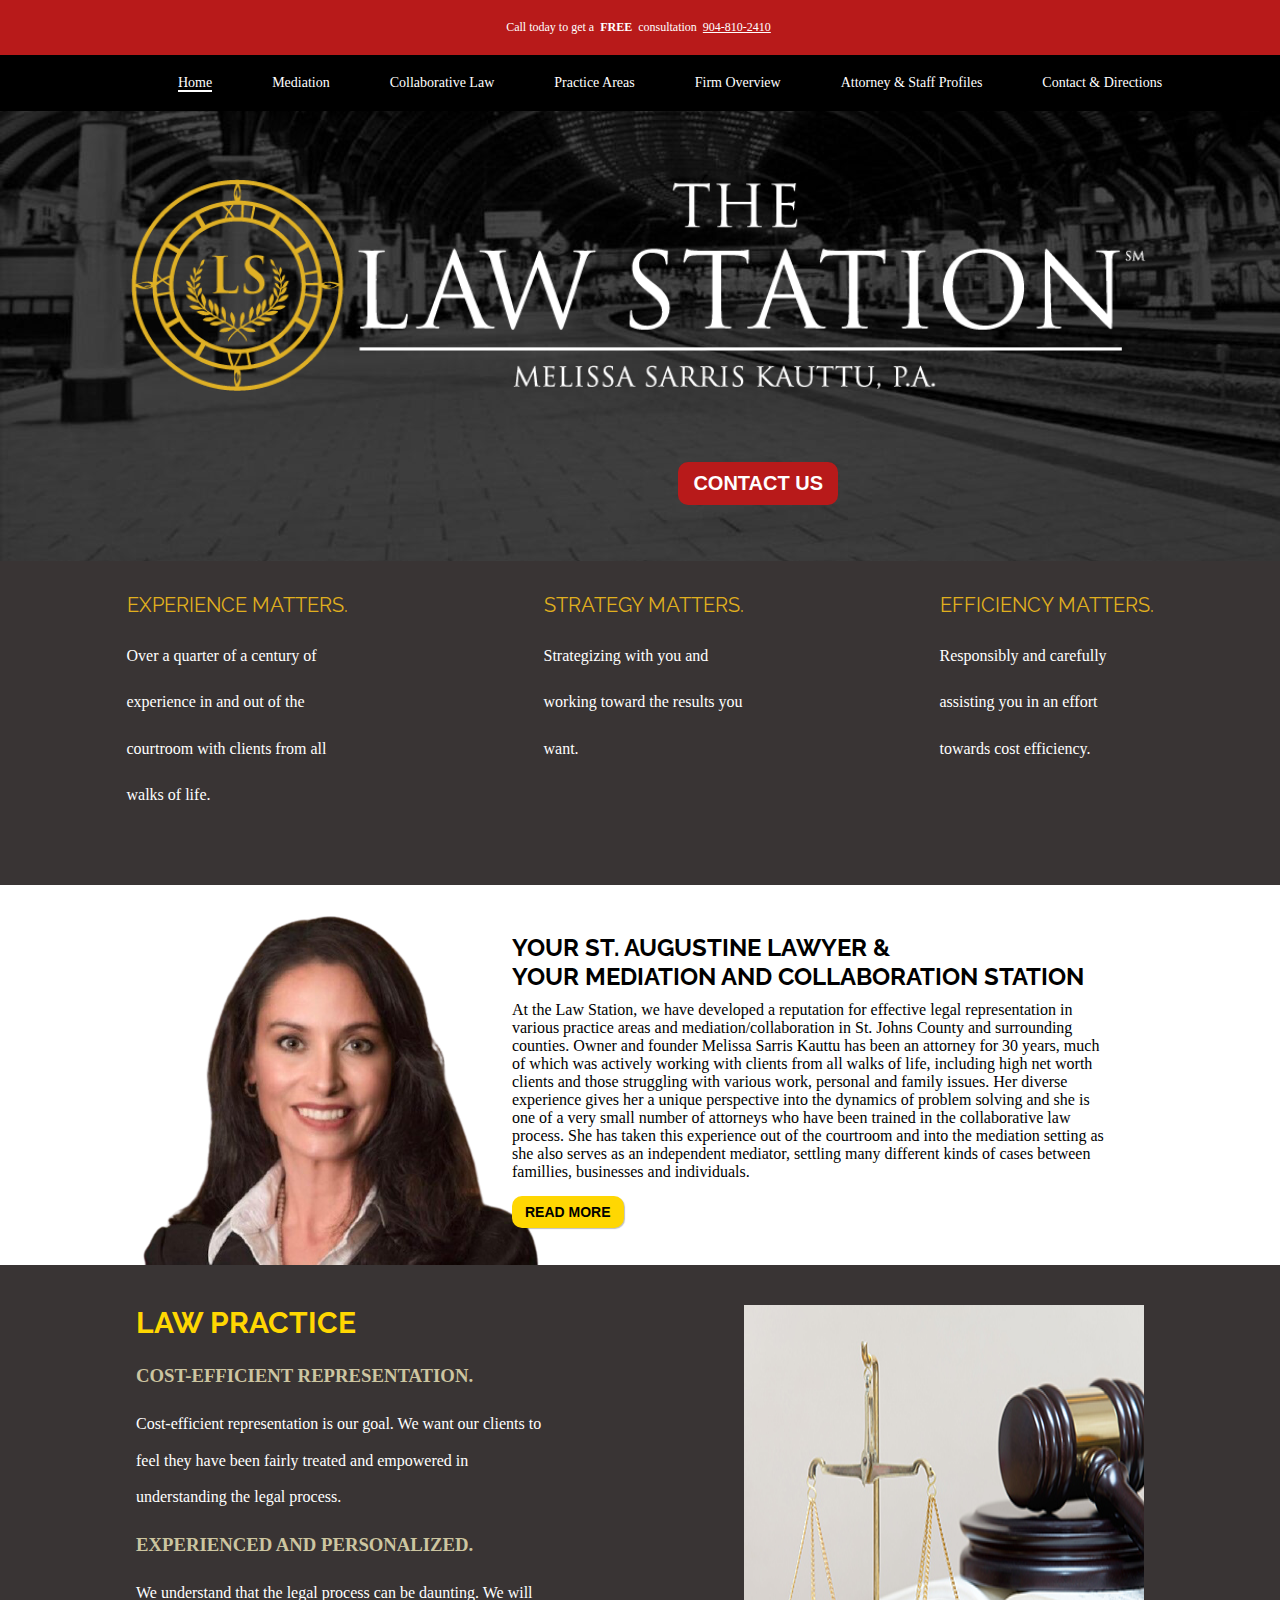
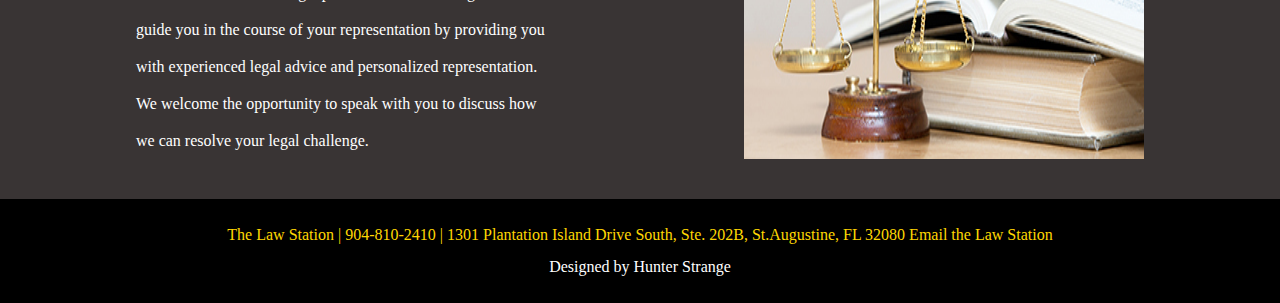
==== commit 28d52ff8: "added items" ====
--- a/index.html
+++ b/index.html
@@ -61,7 +61,7 @@
             </p>
         </div>
         <div class="card">
-            <h2>Efficency matters.</h2>
+            <h2>Efficiency matters.</h2>
             <p>Responsibly and carefully assisting you in an effort towards cost efficiency.
             </p>
         </div>
@@ -70,9 +70,9 @@
     <section class="law-about">
         <img src="images/home-img.png" alt="Her profile imgage" class="law-about-img">
         <div class="law-info">
-            <h2>Your St. Augustine Lawyer &  
-                Mediation and collaboration Station</h2>
-            <p>At the Law Station, we have developed a reputation for effective legal representation in various areas of practice and mediation in St. Johns County and surrounding counties. Owner and founder Melissa Sarris Kauttu has years been an attorney for 30 years, actively working with clients from all walks of life, including those of high net worth and those struggling with various work, personal and family issues. Her diverse experience gives her a unique perspective into the dynamics of problem solving and she is one of a very small number of attorneys who have been trained in the collaborative law process. She has taken this experience out of the courtroom and into the mediation setting as she also serves as an independent mediator, settling many different kinds of cases between famillies, businesses and individuals. </p>
+            <h2>Your St. Augustine Lawyer &  <br>
+                Your Mediation and collaboration Station</h2>
+            <p>At the Law Station, we have developed a reputation for effective legal representation in various practice areas and mediation/collaboration in St. Johns County and surrounding counties. Owner and founder Melissa Sarris Kauttu has been an attorney for 30 years, much of which was actively working with clients from all walks of life, including high net worth clients and those struggling with various work, personal and family issues. Her diverse experience gives her a unique perspective into the dynamics of problem solving and she is one of a very small number of attorneys who have been trained in the collaborative law process. She has taken this experience out of the courtroom and into the mediation setting as she also serves as an independent mediator, settling many different kinds of cases between famillies, businesses and individuals. </p>
             <a href="staff.html" class="more-info">Read More</a>
         </div>
     </section>
@@ -84,7 +84,7 @@
             <p>Cost-efficient representation is our goal. We want our clients to feel they have been fairly treated and empowered in understanding the legal process.
             </p>
             <h3>Experienced and personalized.</h3>
-            <p>We understand that the legal process can be long, daunting, and challenging. We will guide you in the course of your representation by providing you with experienced legal advice and personalized representation. 
+            <p>We understand that the legal process can be daunting. We will guide you in the course of your representation by providing you with experienced legal advice and personalized representation. 
                 We welcome the opportunity to speak with you to discuss how we can resolve your legal challenge.</p>
         </div>
         <img src="images/law-practice-img.jpg" alt="stratgy img" class="law-practice-img">      
--- a/style.css
+++ b/style.css
@@ -598,6 +598,9 @@
     align-items: flex-start;
     margin-top: 3rem;
 }
+
+
+
 
 .staff-row-1 img, .staff-row-2 img{
     margin: 1.5rem;
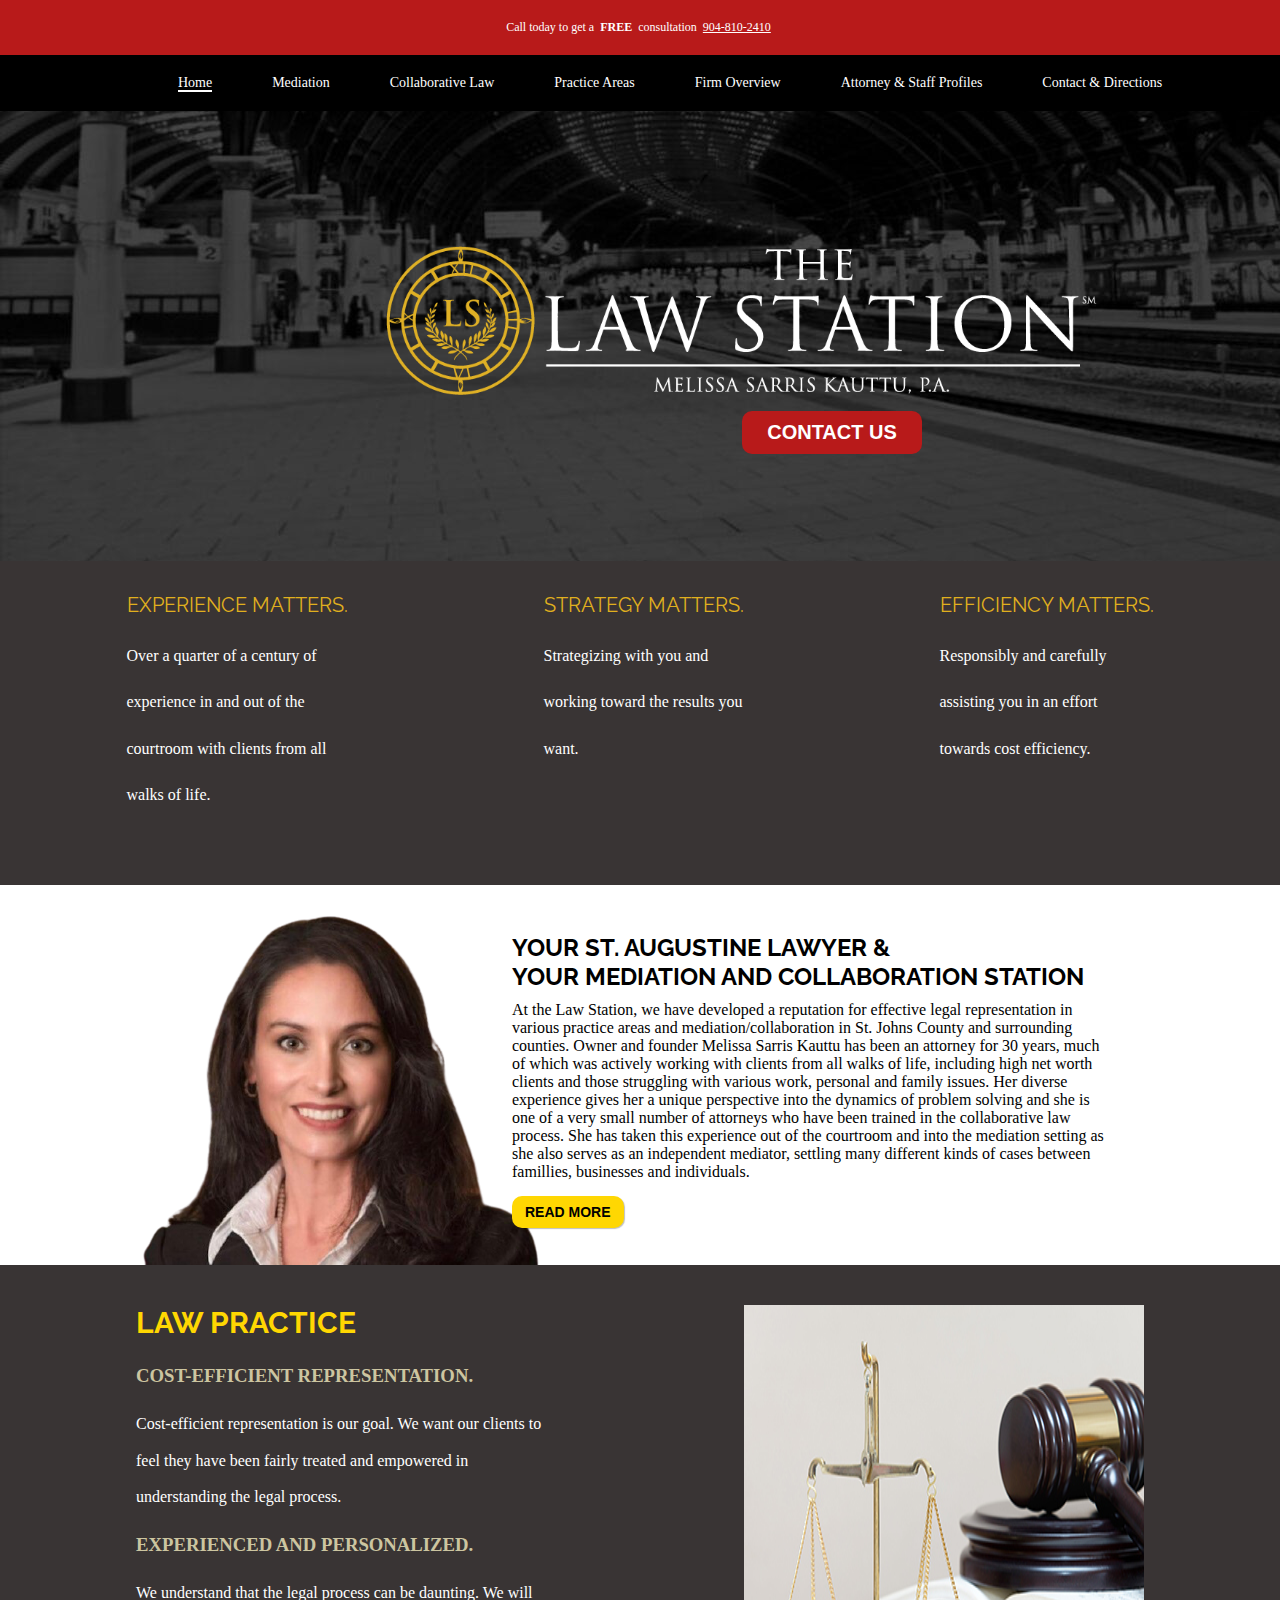
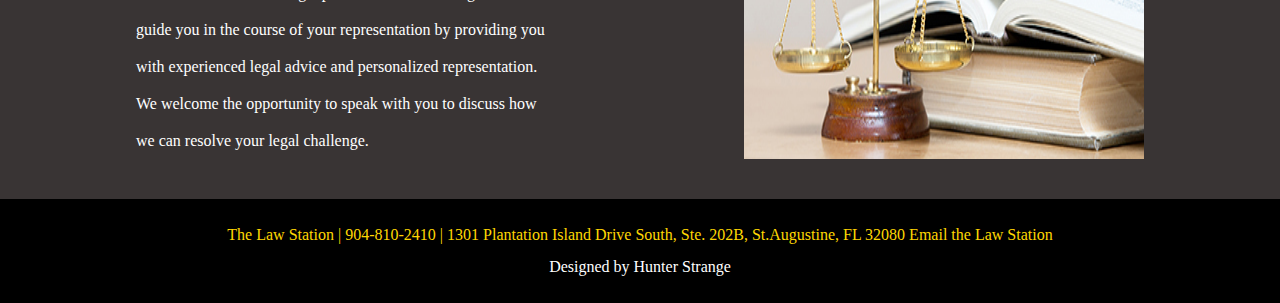
==== commit 84098fb6: "added everything" ====
--- a/index.html
+++ b/index.html
@@ -44,9 +44,11 @@
     </header>
 
     <section class="hero-section">
-        <img src="images/law-sign.png" alt="Made logo" class="main-head">
-        <img src="images/subpage-header.png" alt="" class="sub-head">
-        <a href="contact.html" class="btn">Contact Us</a>
+        <div class="head-section">
+            <img src="images/law-sign.png" alt="Made logo" class="main-head">
+            <a href="contact.html" class="btn">Contact Us</a>
+        </div>
+    
     </section>
 
     <section class="hero-cards">
--- a/style.css
+++ b/style.css
@@ -144,22 +144,26 @@
     background-repeat: none;
     position: relative;
     background-attachment: fixed;
-}
-.hero-section img{
+    
+}
+
+
+/* .hero-section .sub-head{
+    display: none;
+} */
+
+
+.head-section{
     position: absolute;
-    top: 15%;
-    left: 10%;
-}
-
-.hero-section .sub-head{
-    display: none;
+    top: 30%;
+    left: 30%;
+    display: flex;
+    flex-direction: column;
 }
 
 
 .hero-section .btn{
-    position: absolute;
-    top: 78%;
-    left: 53%;
+    margin-top: 1rem;
     text-decoration: none;
     background: #B81A1A;
     border-radius: 10px;
@@ -167,10 +171,12 @@
     text-transform: uppercase;
     font-weight: bold;
     text-align: center;
-    padding: 10px 15px;
+    padding: 10px 25px;
     font-family: Arial, Helvetica, sans-serif;
     font-size: 20px;
-    display: inline-block;
+    display: flex;
+    align-self: center;
+
 
 }
 
@@ -1057,6 +1063,50 @@
         align-items: center;
     }
 
+
+    .office-img{
+        display: none;
+    
+    } 
+
+    .conference{
+        background: #393434;
+        display: flex;
+        align-items: center;
+        padding: 1rem 0;
+        text-align: center;
+        
+    }
+    
+    .conference h2, .conference p{
+        margin: 0.8rem 0;
+    }
+    
+    .conference-title .sub-p{
+        color: #CCC5A0;
+        text-transform: uppercase;
+        margin: 0rem;
+        line-height: 1.7;
+    }
+    
+    .conference h2{
+        color: #FFD702;
+        text-transform: uppercase;
+        font-family: 'Raleway', sans-serif;
+        margin: 0rem;
+    }
+    
+    .conference .conference-info{
+        color: #fff;
+        line-height: 1.3rem;
+        margin: 0rem;
+    }
+    
+    .conference p{
+        max-width: 700px;
+        
+    }
+
     
 
 
@@ -1161,8 +1211,6 @@
 
 
     .hero-section .btn{
-        top: 70%;
-        left: 35%;
         padding: 5px 10px;
         font-family: Arial, Helvetica, sans-serif;
         font-size: 14px;
@@ -1171,17 +1219,10 @@
         
     }
 
-    .hero-section .sub-head{
-        display: flex;
-        position: absolute;
-        top: 37%;
-        width: 90%;
-        left: 30px;
-        padding: 0 1rem;
-    }
+  
 
     .hero-section .main-head{
-        display: none;
+        display: block;
     }
 
 
@@ -1469,6 +1510,7 @@
     
     }
 
+    
 
 
 
@@ -1510,6 +1552,11 @@
         height: 37px;
         margin: 0.3rem;
     }
+
+    .law-about{
+        height: 900px;
+        
+    }
 }
 
 
@@ -1532,7 +1579,7 @@
     .law-about-img{
         position: absolute;
         z-index: -1;
-        bottom: -18%;
+        bottom: 0%;
         left: 4%;
     
     }
@@ -1592,7 +1639,7 @@
     .law-about-img{
         position: absolute;
         z-index: -1;
-        bottom: -15%;
+        bottom: 0%;
         left: 4%;
     
     }
